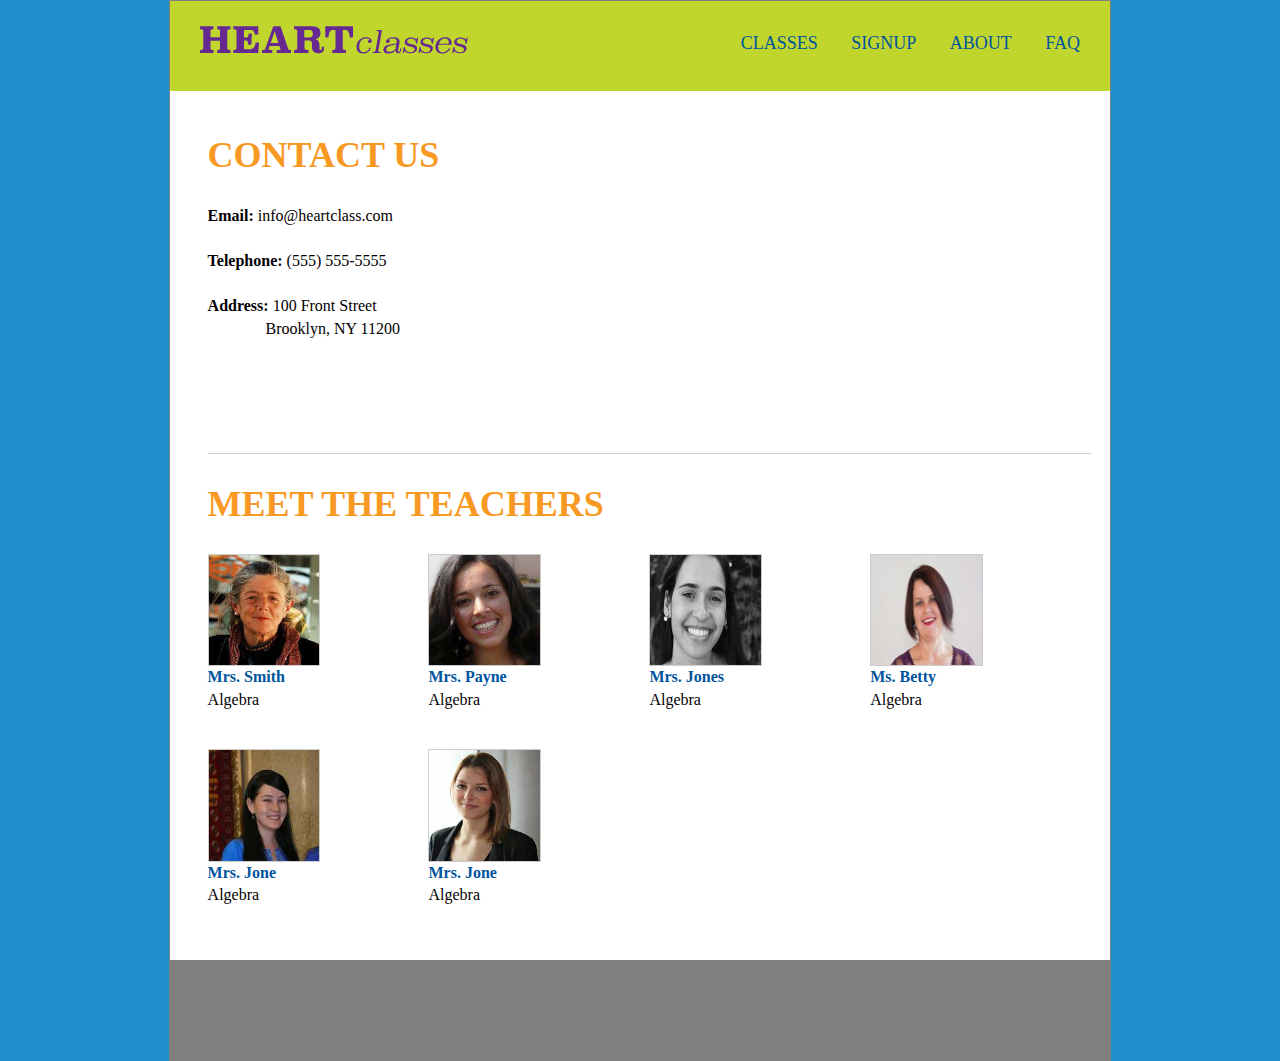
==== about/index.html @ 69784dd0 "Completed Project" ====
<!doctype html>
<html class="no-js" lang="">
<head>
    <meta charset="utf-8">
    <meta http-equiv="x-ua-compatible" content="ie=edge">
    <title></title>
    <meta name="description" content="">
    <meta name="viewport" content="width=device-width, initial-scale=1">

    <link rel="apple-touch-icon" href="apple-touch-icon.png">
    <!-- Place favicon.ico in the root directory -->

    <link rel="stylesheet" href="../css/normalize.css">
    <link rel="stylesheet" href="../css/main.css">
    <script src="js/vendor/modernizr-2.8.3.min.js"></script>

    <!-- Fonts -->
    <link href='http://fonts.googleapis.com/css?family=Source+Sans+Pro:400,700,400italic,700italic' rel='stylesheet' type='text/css'>

    
    <link rel="stylesheet" href="../css/font-awesome.min.css">
</head>
<body>
<!--[if lt IE 8]>
<p class="browserupgrade">You are using an <strong>outdated</strong> browser. Please <a href="http://browsehappy.com/">upgrade your browser</a> to improve your experience.</p>
<![endif]-->

<!-- Add your site or application content here -->

<header>
    <div class="logo">
        <a href="../index.html"><img src="../img/logo.png"></a>
    </div>

    <nav>
        <ul class="menu">
            <li><a href="../classes/index.html">Classes</a></li>
            <li><a href="../signup/index.html">Signup</a></li>
            <li><a href="../about/index.html">About</a></li>
            <li><a href="../about/faq.html">FAQ</a></li>
        </ul> 
        <div class="clear"></div>

    </nav>


</header>

<div class="main-content"> 

    <article class="about-page">

       <section class="contact-wrapper">
          <div class="address">
             <h1> Contact Us </h1>
             <p><strong>Email: &#32</strong>info@heartclass.com</p>
             <p><strong>Telephone: &#32</strong>(555) 555-5555 </p>
             <p><strong>Address: &#32</strong>100 Front Street <br>  <span style="padding-left:58px">Brooklyn, NY 11200</span></p>
         </div>
         <div class="map-container">
             <iframe src="https://www.google.com/maps/embed?pb=!1m18!1m12!1m3!1d3458.6012162763036!2d-83.62962624911995!3d29.904589232031636!2m3!1f0!2f0!3f0!3m2!1i1024!2i768!4f13.1!3m3!1m2!1s0x88ebfdd173f64403%3A0xa47c9805c80e605!2sYates+Creek+Crossing%2C+Perry%2C+FL+32348!5e0!3m2!1sen!2sus!4v1459884580312" width="600" height="450" frameborder="0" style="border:0" allowfullscreen></iframe> 
         </div> 
         <div class="clear"></div>
       </section>




     <section class="meet-the-team">
        <hr>
        <h1>Meet the Teachers</h1>
        <div class="bio">

            <a href="teachers/index.html"><div class="team-img"  id="team-img-teacher1"></div></a>
            <p class="team-name"><a href="../teachers/index.html">Mrs. Smith</a><br>
                Algebra</p>

                <p class="team-bio">Lorem ipsum dolor sit amet, consectetur adipisicing elit, sed do eiusmod tempor incididunt ut labore et dolore magna aliqua. Ut enim ad minim veniam,
                    quis ßnostrud exercitation ullamco laboris nisi ut aliquip ex ea commodo
                    consequat. Duis aute irure dolor in reprehenderit in voluptate velit esse
                    cillum dolore eu fugiat. 
                </p>
                <div class="clear"></div>
            </div>

            <div class="bio">

                <div class="team-img"  id="team-img-teacher2"></div>
                <p class="team-name"><a href="../teachers/index.html"><strong>Mrs. Payne</strong></a><br>
                    Algebra</p>

                    <p class="team-bio">Lorem ipsum dolor sit amet, consectetur adipisicing elit, sed do eiusmod tempor incididunt ut labore et dolore magna aliqua. Ut enim ad minim veniam,
                        quis ßnostrud exercitation ullamco laboris nisi ut aliquip ex ea commodo
                        consequat. Duis aute irure dolor in reprehenderit in voluptate velit esse
                        cillum dolore eu fugiat.
                    </p>
                    <div class="clear"></div>
                </div>

                <div class="bio">

                    <div class="team-img"  id="team-img-teacher3"></div>
                    <p class="team-name"><a href="../teachers/index.html"><strong>Mrs. Jones</strong></a><br>
                        Algebra</p>

                        <p class="team-bio">Lorem ipsum dolor sit amet, consectetur adipisicing elit, sed do eiusmod tempor incididunt ut labore et dolore magna aliqua. Ut enim ad minim veniam,
                            quis ßnostrud exercitation ullamco laboris nisi ut aliquip ex ea commodo
                            consequat. Duis aute irure dolor in reprehenderit in voluptate velit esse
                            cillum dolore eu fugiat.
                        </p>
                        <div class="clear"></div>
                    </div>

                    <div class="bio">

                        <div class="team-img"  id="team-img-teacher4"></div>
                        <p class="team-name"><a href="../teachers/index.html"><strong>Ms. Betty</strong></a><br>
                            Algebra</p>

                            <p class="team-bio">Lorem ipsum dolor sit amet, consectetur adipisicing elit, sed do eiusmod tempor incididunt ut labore et dolore magna aliqua. Ut enim ad minim veniam,
                                quis ßnostrud exercitation ullamco laboris nisi ut aliquip ex ea commodo
                                consequat. Duis aute irure dolor in reprehenderit in voluptate velit esse
                                cillum dolore eu fugiat. 
                            </p>
                            <div class="clear"></div>
                        </div>

                        <div class="bio">

                            <div class="team-img"  id="team-img-teacher5"></div>
                            <p class="team-name"><a href="../teachers/index.html"><strong>Mrs. Jone</strong></a><br>
                                Algebra</p>

                                <p class="team-bio">Lorem ipsum dolor sit amet, consectetur adipisicing elit, sed do eiusmod tempor incididunt ut labore et dolore magna aliqua. Ut enim ad minim veniam,
                                    quis ßnostrud exercitation ullamco laboris nisi ut aliquip ex ea commodo
                                    consequat. Duis aute irure dolor in reprehenderit in voluptate velit esse
                                    cillum dolore eu fugiat. 
                                </p>
                                <div class="clear"></div>
                            </div>

                            <div class="bio">

                                <div class="team-img"  id="team-img-teacher6"></div>
                                <p class="team-name"><a href="../teachers/index.html"><strong>Mrs. Jone</strong></a><br>
                                    Algebra</p>

                                    <p class="team-bio">Lorem ipsum dolor sit amet, consectetur adipisicing elit, sed do eiusmod tempor incididunt ut labore et dolore magna aliqua. Ut enim ad minim veniam,
                                        quis ßnostrud exercitation ullamco laboris nisi ut aliquip ex ea commodo
                                        consequat. Duis aute irure dolor in reprehenderit in voluptate velit esse
                                        cillum dolore eu fugiat. 
                                    </p>
                                    <div class="clear"></div>
                                </div>
                                <div class="clear"></div>
                            </section>
                        </article>
                    </div>



                    <footer>
                       <figure class="footer-img">


                       </figure>
                   </footer>







                   <script src="https://code.jquery.com/jquery-1.12.0.min.js"></script>
                   <script>window.jQuery || document.write('<script src="js/vendor/jquery-1.12.0.min.js"><\/script>')</script>
                   <script src="js/plugins.js"></script>
                   <script src="js/main.js"></script>

                   <!-- Google Analytics: change UA-XXXXX-X to be your site's ID. -->
                   <script>
                    (function(b,o,i,l,e,r){b.GoogleAnalyticsObject=l;b[l]||(b[l]=
                        function(){(b[l].q=b[l].q||[]).push(arguments)});b[l].l=+new Date;
                    e=o.createElement(i);r=o.getElementsByTagName(i)[0];
                    e.src='https://www.google-analytics.com/analytics.js';
                    r.parentNode.insertBefore(e,r)}(window,document,'script','ga'));
                    ga('create','UA-XXXXX-X','auto');ga('send','pageview');
                </script>
            </body>
            </html>
---- css/main.css ----
/*! HTML5 Boilerplate v5.3.0 | MIT License | https://html5boilerplate.com/ */

/*
 * What follows is the result of much research on cross-browser styling.
 * Credit left inline and big thanks to Nicolas Gallagher, Jonathan Neal,
 * Kroc Camen, and the H5BP dev community and team.
 */

/* ==========================================================================
   Base styles: opinionated defaults
   ========================================================================== */

html {
    color: #222;
    font-size: 1em;
    line-height: 1.4;
}

/*
 * Remove text-shadow in selection highlight:
 * https://twitter.com/miketaylr/status/12228805301
 *
 * These selection rule sets have to be separate.
 * Customize the background color to match your design.
 */

::-moz-selection {
    background: #b3d4fc;
    text-shadow: none;
}

::selection {
    background: #b3d4fc;
    text-shadow: none;
}

/*
 * A better looking default horizontal rule
 */

hr {
    display: block;
    height: 1px;
    border: 0;
    border-top: 1px solid #ccc;
    margin: 1em 0;
    padding: 0;
}

/*
 * Remove the gap between audio, canvas, iframes,
 * images, videos and the bottom of their containers:
 * https://github.com/h5bp/html5-boilerplate/issues/440
 */

audio,
canvas,
iframe,
img,
svg,
video {
    vertical-align: middle;
}

/*
 * Remove default fieldset styles.
 */

fieldset {
    border: 0;
    margin: 0;
    padding: 0;
}

/*
 * Allow only vertical resizing of textareas.
 */

textarea {
    resize: vertical;
}

/* ==========================================================================
   Browser Upgrade Prompt
   ========================================================================== */

.browserupgrade {
    margin: 0.2em 0;
    background: #ccc;
    color: #000;
    padding: 0.2em 0;
}

/* ==========================================================================
   Author's custom styles
   ========================================================================== */



html {
    background-color:#1d8dcd;
}

body {
    max-width:940px;
    margin:0 auto;
    border:1px solid grey;
    background-color:white;
    font-size:16px;
    font-family: 'Playfair Display', serif;
}


h1 {
    font-size: 1.5em;
    color: #f89924;
    text-transform:uppercase;
  
    }


h2 {
    font-size: 1.25rem;
    color: #9972a4;


}

h3 {
    font-size 1rem;
    color:#00549e;
}

h4 {
    font-size 1rem;
    color:#c0d62d;
}

p {
    font-size:0.875rem;
    color:#050002;
    font-family:"Cardo",serif;
    font-weight: normal;
    margin: 0 0 23px 0;
}

ul {
   font-size:0.875rem;
    color:#050002;
    font-family:"Cardo",serif;
    font-weight: normal;
    margin: 0 0 23px 0; 
}

hr {
    color:purple;

}

a {
    text-decoration:none;
}


.main-content {
    width:94%;
    padding:0 6% 0 4%;
   

}

.img {
    width:100%;
    height:auto;
}

.btn {
    background-color:#c0d62d;
    color:#00549e;
    font-size:1.125rem;
    font-weight:bold;
    text-transform:uppercase;
    text-align: center;
    box-shadow:2px 2px 0px #DADADA;
    border:1px soild #DADADA;
    height:50px;
    width:100%;
    border-radius:15px;
 

}



.btn:hover{
    background-color:#ff00ff;
}

.clear {
    clear:both;
}

/* =========== HEADER =========================================================== */
header {

    
    background-color:#c0d62d;
    padding-top:15px;

    
}

.logo {
    width:90%;
    margin:0 auto;
    padding-bottom:10px;

}
nav {
    width:100%;
    background-color:#dddddd;
    background-color:white;
}

nav ul {
    margin-top:10px;
}

.menu {
    list-style: none;
}

.menu li {
    list-style-type:none;
    display:block; 
    margin-right:30px;
    padding:10px 0 10px 0;
    font-size:1.125rem;
    font-family: 'Playfair Display', serif;
    text-transform:uppercase;
    list-style-type:none;
    text-align:center;
    border-bottom:1px solid #dddddd;
}


.menu li a {
    color:#00549e;
}

.menu li a:hover {
    color:#ff00ff;
}


/* =========== HERO AREA =========================================================== */

.hero-area {
    width:100%;
}

.hero-area img {
    width:100%;
    margin-bottom:10px;
    border: 1px solid grey;
}

.hero-area p {
    text-align:justify;
    padding:0 10px;
}
.class-cta,
.teacher-cta{
    text-align:center;
     margin:10px 0;




}

.class-cta .btn,
.teacher-cta .btn {
    width:100%; 

}


/* =========== HOME PAGE =========================================================== */


article.home-page {
    width:96%;
    padding:0 2%;
}



/* =========== Announcements =========================================================== */
.announcements {
    
}

.announcements h1 {
      text-transform:uppercase;
}

.announcements h2:hover {
    color:#ff00ff;
   
}
.announce-wrapper {
    width:100%;
}



.announce-pic {
   width:33%;
   float:left;
   margin:0 auto;
}

.announce-pic img {
    width:100%;
    border:1px solid grey;
}

.announce-title {
    width:62%;
    float:left;
    padding-left:10px;
}

.announce-text {
    display:none;
}

.announcement-page .announce-pic {
    width:100%;
    float:clear;
}


.announcement-page .announce-title {
    width:100%;
    float:clear;
}

.announcement-page .announce-text{
   display:block;
}



 /* =========== Class List =========================================================== */
}
.class-list-page {
    width:100%;
}

.date-time h2 {
    color:#ff00ff;
}

.material-wrapper h3,
.detail-wrapper h3{
    color:  #f89924;
    text-decoration:underline;
}

.detail-wrapper p {
    text-align:justify;
}


/* =========== Class Details =========================================================== */

.class-detail-page h1 {
    text-transform:uppercase;  
}

.class-detail-page h2 {
    text-decoration:underline;
    color:#ff00ff;
    margin: 0px;


}

.day-wrapper {
    width:100%;
    padding:10px;
   
}
.individual-class {
   
  
}
.class-name {
    width:40%;
    float:left;
}

.class-name p {
     font-size:1.125rem; 
     text-align:left;
  
}

.move-over {
    padding-left:10px;
}

.see-input {

    float:left;
    padding-left: 4%;
}

.see-input .btn {
    text-transform:none;
    font-size:1rem;
    height:75%;
    margin-top:10px;
}

/* =========== About Page =========================================================== */

.about-page {
    width:100%;
}

.map-container {
    position: relative;
    padding-bottom: 75%;
    height: 0;
    overflow: hidden;
}
 
.map-container iframe {
    position: absolute;
    top:0;
    left: 0;
    width: 100%;
    height: 100%;
}

.team-bio {
    display:none;
}

.bio {
    margin-bottom:15px;
}

.bio a {
    color:#00549e;
    font-weight:700;

}

.bio a:hover {
    color:#ff00ff;
}



#team-img-teacher1 {
    background-image:url('../img/teacher1.jpg');
}

#team-img-teacher2 {
    background-image:url('../img/teacher2.jpg');
}

#team-img-teacher3 {
    background-image:url('../img/teacher3.jpg');
}

#team-img-teacher4 {
    background-image:url('../img/teacher4.jpg');
}

#team-img-teacher5 {
    background-image:url('../img/teacher5.jpg');
}

#team-img-teacher6 {
    background-image:url('../img/teacher6.jpg');
}

.team-img{
    background-position:center;
    background-size:cover;
    background-repeat:no-repeat;
    width:30%;
    padding-bottom:30%;
    float:left;
    margin-right:20px;
    border:1px solid #ccc;
}

 /* =========== Teachers  =========================================================== */

.teachers-page {
    width:100%;
}

.teachers-page .team-img{
    background-position:center;
    background-size:cover;
    background-repeat:no-repeat;
    width:50%;
    padding-bottom:50%;
    float:left;
    margin-right:20px;
    border:1px solid #ccc;
}

.teacher-text p{
    text-align:justify;
}


/* =========== NewsLetter =========================================================== */
aside {
    width:90%;
    margin: 0 auto;
    text-align:center;
    margin-bottom:10px;
}

.email-input{
  width:90%;
   margin-bottom:10px;
   height:40px;
   color:light-grey;
}

.newsletter-wrapper .btn {
    margin-bottom:10px;
}

/* =========== Signup =========================================================== */

.signup-page {
    width:100%;
    margin-bottom:10px;
}

.signup-page .btn {
    width:90%;
    margin-top:10px;
}


/* =========== NewsLetter =========================================================== */
footer {
    height:100px;
    background-color:grey;
    width:100%;
   
   
}

footer p{
    margin:20px 10px 0 0px;
    color:white;
    float:right;
}

/* ==========================================================================
   Helper classes
   ========================================================================== */

/*
 * Hide visually and from screen readers
 */

.hidden {
    display: none !important;
}

/*
 * Hide only visually, but have it available for screen readers:
 * http://snook.ca/archives/html_and_css/hiding-content-for-accessibility
 */

.visuallyhidden {
    border: 0;
    clip: rect(0 0 0 0);
    height: 1px;
    margin: -1px;
    overflow: hidden;
    padding: 0;
    position: absolute;
    width: 1px;
}

/*
 * Extends the .visuallyhidden class to allow the element
 * to be focusable when navigated to via the keyboard:
 * https://www.drupal.org/node/897638
 */

.visuallyhidden.focusable:active,
.visuallyhidden.focusable:focus {
    clip: auto;
    height: auto;
    margin: 0;
    overflow: visible;
    position: static;
    width: auto;
}

/*
 * Hide visually and from screen readers, but maintain layout
 */

.invisible {
    visibility: hidden;
}

/*
 * Clearfix: contain floats
 *
 * For modern browsers
 * 1. The space content is one way to avoid an Opera bug when the
 *    `contenteditable` attribute is included anywhere else in the document.
 *    Otherwise it causes space to appear at the top and bottom of elements
 *    that receive the `clearfix` class.
 * 2. The use of `table` rather than `block` is only necessary if using
 *    `:before` to contain the top-margins of child elements.
 */

.clearfix:before,
.clearfix:after {
    content: " "; /* 1 */
    display: table; /* 2 */
}

.clearfix:after {
    clear: both;
}

/* ==========================================================================
   EXAMPLE Media Queries for Responsive Design.
   These examples override the primary ('mobile first') styles.
   Modify as content requires.
   ========================================================================== */
/* =============================== */
/* =========== TABLET ============ */
/* =============================== */
@media (min-width:768px) {

    h2 {
        font-size: 1.3125 rem;
    }

    h3 {
        font-size 1.125rem;
        
    }

    h4 {
        font-size 1rem;
    }

    p {
        font-size:1rem;

    }

  header {

    height:50px;
    padding: 20px 0;
    background-color:#c0d62d;
    margin-bottom:15px;
}

    .logo {
        width:35%;
        float:left;
        margin-top:5px;
        margin-left:30px;
    }
    nav {
        width:60%;
        float:right;
        background-color:#c0d62d;
    }

    nav ul {
       margin-top:10px;
    }

    .menu {
        list-style: none;
        float:right;
      
        
       
    }
    .menu li {
        list-style-type:none;
        display:inline; 
        margin-right:30px;
        border:none;
        font-size:1.125rem;
        font-family: 'Playfair Display', serif;
    }


    .menu li a {
        color:#00549e;

    }

    .menu li a:hover {
        color:#ff00ff;
    }





    /* =========== HEADER =========================================================== */

    .class-cta {
        width:49%;
        float:left;
        margin-top:0px
    }

    .teacher-cta{
        width:49%;
        float:right;
        margin-top:0px;
    }


    .announce-pic {
        width:36%;
        float:left;
        margin:0 auto;
        padding:20px;
    }
 /* =========== HEADER =========================================================== */
    .announce-title {
        width:55%;
        float:left;
        text-align:center;
    }

    .announce-text {
        display:block;
    }


    .read-more {
        float:right;
    }

    .read-more p {
        color:#00549e;
    }

    .announcement-page .announce-pic {
        float:left;
        width:50%;
    }

    .announce-text-wrapper {

        background-color:yellow;
    }


    .announce-text-wrapper .announce-text {
        width:100%;
        clear:both;
    }

    /* =========== About =========================================================== */


    .map-container {
        position: relative;
        padding-bottom: 37.5%;
        height: 0;
        overflow: hidden;
        float:right;
        width:50%;
    }

    .map-container iframe {
        position: absolute;
        top:0;
        left: 0;
        width: 100%;
        height: 100%;
    }


    .address {
        width:50%;
        float:left;
    }

    .bio {
        width:33.3%;
        float:left;
    }

    .team-name {
        clear:both;
    }

    .team-img{

        width:50%;
        padding-bottom:50%;

    }


    /* =========== Teachers  =========================================================== */



    .teachers-page .team-img{

        width:30%;
        padding-bottom:30%;

    }


    /* =========== NewsLetter =========================================================== */

    .email-input{
        width:49%;
        float:left;
    }

    .newsletter-wrapper .btn {

        width:49%;
        float:right;
    }

 /* =========== Classes =========================================================== */
 .day-wrapper {
 width:47%;
float:left;

}
/* =========== Signup =========================================================== */

.signup-page {
    width:100%;
    margin-bottom:30px;
}

.signup-page .btn {
   
}

.signup-page input {
    width:90%;
}

.submit-wrapper {
    width:50%;
    margin: 0 auto;
}

.input-wrapper {
    width:50%;
    float:left;
}


}
/* =========== DESKTOP ============ */

@media (min-width:940px) {
    html {
        background-color:#1d8dcd;
    }

    body {
        max-width:940px;
        margin:0 auto;
        border:1px solid grey;
        background-color:white;

    }

    h1 {
        font-size:2.25rem;
    }

    h2 {
        font-size: 1.875rem;

    }

    h3 {
        font-size :1.3125rem;
    }

    h4 {
        font-size 1rem;
        color:#c0d62d;
    }


    /* =========== About =========================================================== */


    .bio {
        width:25%;
        float:left;
    }


    .team-img{

        width:50%;
        padding-bottom:50%;

    }

}



/* ==========================================================================
   Print styles.
   Inlined to avoid the additional HTTP request:
   http://www.phpied.com/delay-loading-your-print-css/
   ========================================================================== */

@media print {
    *,
    *:before,
    *:after,
    *:first-letter,
    *:first-line {
        background: transparent !important;
        color: #000 !important; /* Black prints faster:
                                   http://www.sanbeiji.com/archives/953 */
        box-shadow: none !important;
        text-shadow: none !important;
    }

    a,
    a:visited {
        text-decoration: underline;
    }

    a[href]:after {
        content: " (" attr(href) ")";
    }

    abbr[title]:after {
        content: " (" attr(title) ")";
    }

    /*
     * Don't show links that are fragment identifiers,
     * or use the `javascript:` pseudo protocol
     */

    a[href^="#"]:after,
    a[href^="javascript:"]:after {
        content: "";
    }

    pre,
    blockquote {
        border: 1px solid #999;
        page-break-inside: avoid;
    }

    /*
     * Printing Tables:
     * http://css-discuss.incutio.com/wiki/Printing_Tables
     */

    thead {
        display: table-header-group;
    }

    tr,
    img {
        page-break-inside: avoid;
    }

    img {
        max-width: 100% !important;
    }

    p,
    h2,
    h3 {
        orphans: 3;
        widows: 3;
    }

    h2,
    h3 {
        page-break-after: avoid;
    }
}
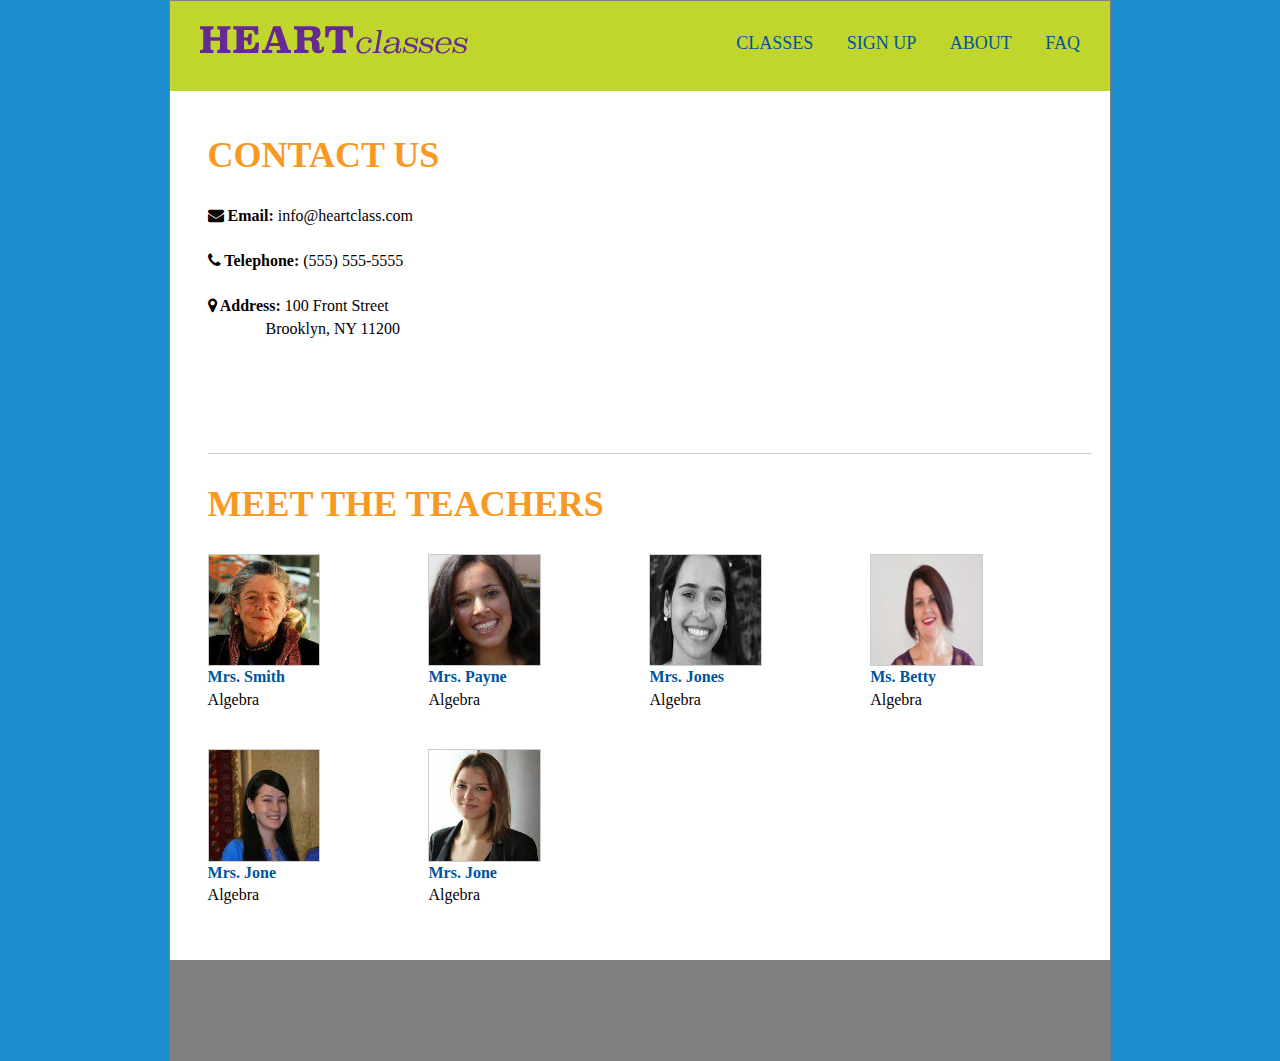
==== commit 0164a36c: "Added font awesome icons, spell checked" ====
--- a/about/index.html
+++ b/about/index.html
@@ -16,9 +16,9 @@
 
     <!-- Fonts -->
     <link href='http://fonts.googleapis.com/css?family=Source+Sans+Pro:400,700,400italic,700italic' rel='stylesheet' type='text/css'>
+    <link rel="stylesheet" href="../css/font-awesome.min.css">
 
-    
-    <link rel="stylesheet" href="../css/font-awesome.min.css">
+
 </head>
 <body>
 <!--[if lt IE 8]>
@@ -35,7 +35,7 @@
     <nav>
         <ul class="menu">
             <li><a href="../classes/index.html">Classes</a></li>
-            <li><a href="../signup/index.html">Signup</a></li>
+            <li><a href="../signup/index.html">Sign Up</a></li>
             <li><a href="../about/index.html">About</a></li>
             <li><a href="../about/faq.html">FAQ</a></li>
         </ul> 
@@ -53,9 +53,9 @@
        <section class="contact-wrapper">
           <div class="address">
              <h1> Contact Us </h1>
-             <p><strong>Email: &#32</strong>info@heartclass.com</p>
-             <p><strong>Telephone: &#32</strong>(555) 555-5555 </p>
-             <p><strong>Address: &#32</strong>100 Front Street <br>  <span style="padding-left:58px">Brooklyn, NY 11200</span></p>
+             <p><strong><i class="fa fa-envelope"></i> Email: &#32</strong>info@heartclass.com</p>
+             <p><strong><i class="fa fa-phone"></i> Telephone: &#32</strong>(555) 555-5555 </p>
+             <p><strong><i class="fa fa-map-marker"></i> Address: &#32</strong>100 Front Street <br>  <span style="padding-left:58px">Brooklyn, NY 11200</span></p>
          </div>
          <div class="map-container">
              <iframe src="https://www.google.com/maps/embed?pb=!1m18!1m12!1m3!1d3458.6012162763036!2d-83.62962624911995!3d29.904589232031636!2m3!1f0!2f0!3f0!3m2!1i1024!2i768!4f13.1!3m3!1m2!1s0x88ebfdd173f64403%3A0xa47c9805c80e605!2sYates+Creek+Crossing%2C+Perry%2C+FL+32348!5e0!3m2!1sen!2sus!4v1459884580312" width="600" height="450" frameborder="0" style="border:0" allowfullscreen></iframe> 
--- a/css/main.css
+++ b/css/main.css
@@ -774,7 +774,7 @@
 
     .announce-text-wrapper {
 
-        background-color:yellow;
+       
     }
 
 
@@ -841,13 +841,13 @@
     /* =========== NewsLetter =========================================================== */
 
     .email-input{
-        width:49%;
+        width:47%;
         float:left;
-    }
+       }
 
     .newsletter-wrapper .btn {
 
-        width:49%;
+        width:47%;
         float:right;
     }
 
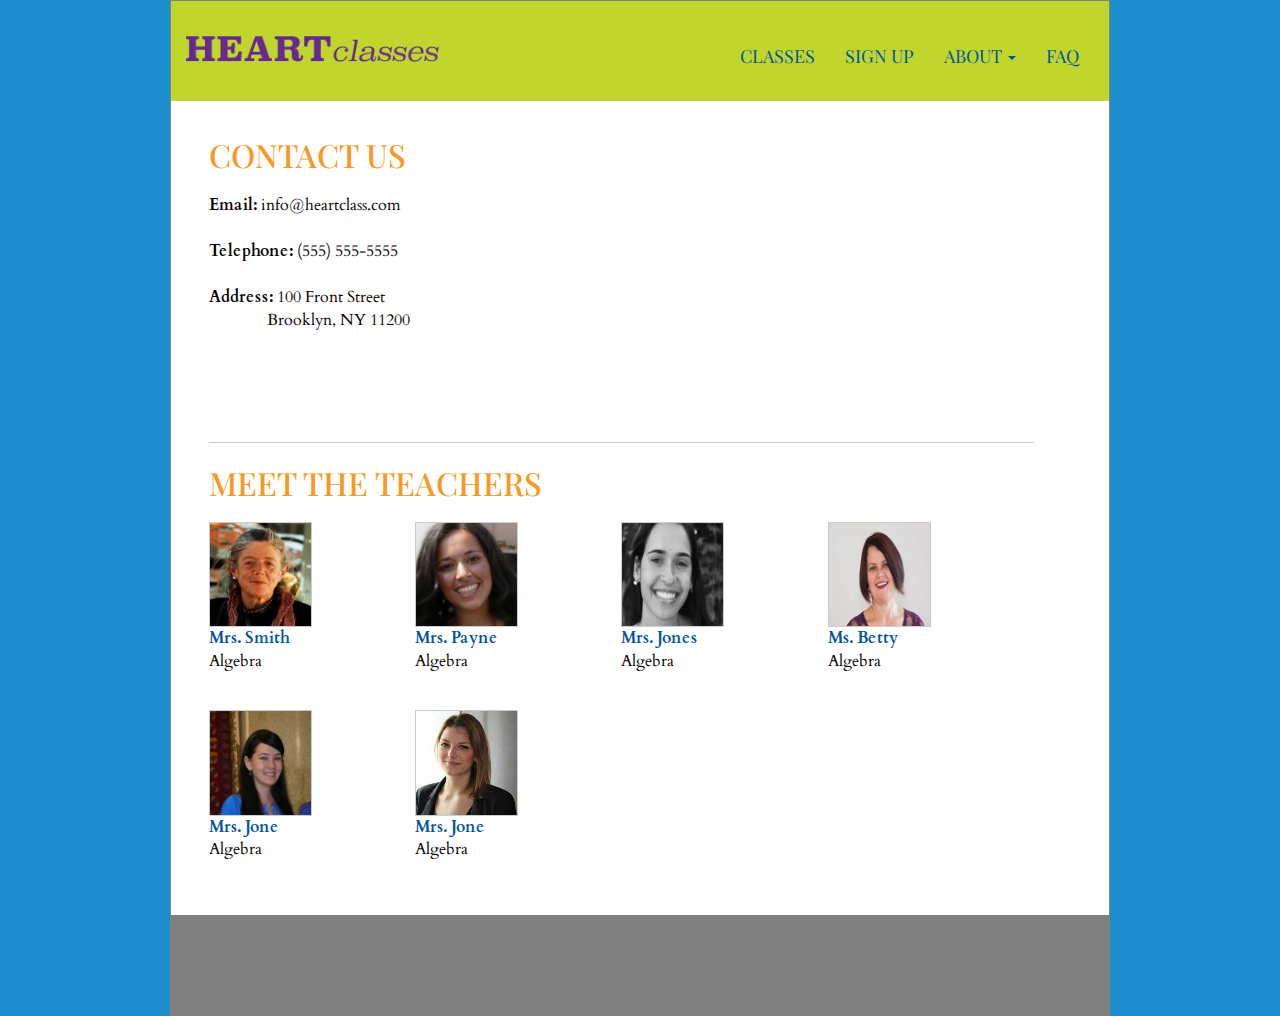
==== commit e7463631: "Added links to nav bar" ====
--- a/about/index.html
+++ b/about/index.html
@@ -10,47 +10,59 @@
     <link rel="apple-touch-icon" href="apple-touch-icon.png">
     <!-- Place favicon.ico in the root directory -->
 
+    <!-- Bootstrap -->
+    <link href="../css/bootstrap.min.css" rel="stylesheet">
+
+    <!--- Fonts --------------------------------- -->
+    <link href='https://fonts.googleapis.com/css?family=Cardo:400,400italic,700' rel='stylesheet' type='text/css'>
+    <link href="http://fonts.googleapis.com/css?family=Alice|Playfair+Display:900" rel="stylesheet" type="text/css" />
+
     <link rel="stylesheet" href="../css/normalize.css">
     <link rel="stylesheet" href="../css/main.css">
     <script src="js/vendor/modernizr-2.8.3.min.js"></script>
-
-    <!-- Fonts -->
-    <link href='http://fonts.googleapis.com/css?family=Source+Sans+Pro:400,700,400italic,700italic' rel='stylesheet' type='text/css'>
-    <link rel="stylesheet" href="../css/font-awesome.min.css">
-
-
 </head>
+
 <body>
-<!--[if lt IE 8]>
-<p class="browserupgrade">You are using an <strong>outdated</strong> browser. Please <a href="http://browsehappy.com/">upgrade your browser</a> to improve your experience.</p>
-<![endif]-->
-
-<!-- Add your site or application content here -->
-
-<header>
-    <div class="logo">
-        <a href="../index.html"><img src="../img/logo.png"></a>
-    </div>
-
-    <nav>
-        <ul class="menu">
-            <li><a href="../classes/index.html">Classes</a></li>
-            <li><a href="../signup/index.html">Sign Up</a></li>
-            <li><a href="../about/index.html">About</a></li>
-            <li><a href="../about/faq.html">FAQ</a></li>
-        </ul> 
-        <div class="clear"></div>
-
+
+
+ <header>
+   <nav class="navbar navbar-default">
+        <div class="container-fluid">
+            <!-- Brand and toggle get grouped for better mobile display -->
+            <div class="navbar-header">
+                <button type="button" class="navbar-toggle collapsed" data-toggle="collapse" data-target="#bs-example-navbar-collapse-1" aria-expanded="false">
+                    <span class="sr-only">Toggle navigation</span>
+                    <span class="icon-bar"></span>
+                    <span class="icon-bar"></span>
+                    <span class="icon-bar"></span>
+                </button>
+                <a class="navbar-brand" href="#"> <img src="../img/logo.png"></a>
+            </div>
+            <!-- Collect the nav links, forms, and other content for toggling -->
+            <div class="collapse navbar-collapse" id="bs-example-navbar-collapse-1">
+                <ul class="nav navbar-nav navbar-right">
+                    <!-- <li class="active"><a href="#">HOME <span class="sr-only">(current)</span></a></li> -->
+                    <li ><a href="../classes/index.html">CLASSES</a></li>
+                    <li ><a href="../signup/index.html">SIGN UP</a></li>
+                    <li class="dropdown">
+                        <a href="../about/index.html" class="dropdown-toggle" data-toggle="dropdown" role="button" aria-haspopup="true" aria-expanded="false">ABOUT <span class="caret"></span></a>
+                        <ul class="dropdown-menu">
+                            <li><a href="../about/index.html">Contact</a></li>
+                            <li><a href="#teachers">Teacher Bios</a></li>
+                        </ul>
+                    </li>
+                    <li><a href="#">FAQ</a></li>
+                </ul>
+            </div><!-- /.navbar-collapse -->
+        </div><!-- /.container-fluid -->
     </nav>
-
-
 </header>
 
 <div class="main-content"> 
 
     <article class="about-page">
 
-       <section class="contact-wrapper">
+       <section id="contact" class="contact-wrapper">
           <div class="address">
              <h1> Contact Us </h1>
              <p><strong><i class="fa fa-envelope"></i> Email: &#32</strong>info@heartclass.com</p>
@@ -66,7 +78,7 @@
 
 
 
-     <section class="meet-the-team">
+     <section id="teachers" class="meet-the-team">
         <hr>
         <h1>Meet the Teachers</h1>
         <div class="bio">
--- a/css/main.css
+++ b/css/main.css
@@ -163,8 +163,8 @@
 
 
 .main-content {
-    width:94%;
-    padding:0 6% 0 4%;
+    width:96%;
+    padding:0 4%;
    
 
 }
@@ -173,6 +173,8 @@
     width:100%;
     height:auto;
 }
+
+
 
 .btn {
     background-color:#c0d62d;
@@ -205,18 +207,17 @@
 
     
     background-color:#c0d62d;
-    padding-top:15px;
-
+  
     
 }
 
-.logo {
+/*.logo {
     width:90%;
     margin:0 auto;
     padding-bottom:10px;
 
-}
-nav {
+}*/
+/*.navbar-custom {
     width:100%;
     background-color:#dddddd;
     background-color:white;
@@ -224,6 +225,56 @@
 
 nav ul {
     margin-top:10px;
+}*/
+
+.navbar  {
+   background-color:#c0d62d;
+   border:none;
+   margin-bottom:0;
+}
+
+
+.navbar-nav {
+    margin-top:10px;
+}
+
+.navbar-default .navbar-nav .open .dropdown-menu>li>a,
+.dropdown-menu>li>a ,
+.navbar-default .navbar-nav>li>a {
+    color:#00549e;
+    font-size:1.125rem;
+    font-family: 'Playfair Display', serif;
+    text-align:center;  /* remove */
+}
+
+.navbar-default .navbar-nav>li>a:hover {
+   color:#ff00ff;
+}
+
+.navbar-brand {
+    width:80%;
+}
+
+.navbar-brand img {
+    width:100%;
+}
+
+.navbar-default .navbar-nav>.active>a, 
+.navbar-default .navbar-nav>.active>a:focus, 
+.navbar-default .navbar-nav>.active>a:hover {
+   border-bottom:4px solid orange; /* remove bottom */
+  /* background-color: #c0d62d; *//* add to bottom */
+   color:#00549e;
+}
+
+.navbar-default .navbar-toggle {
+    background-color:white;
+    border-color: grey;
+}
+
+#bs-example-navbar-collapse-1 {
+background-color:#e1e1e1;
+
 }
 
 .menu {
@@ -274,9 +325,6 @@
     text-align:center;
      margin:10px 0;
 
-
-
-
 }
 
 .class-cta .btn,
@@ -290,35 +338,89 @@
 
 
 article.home-page {
-    width:96%;
-    padding:0 2%;
-}
-
-
-
-/* =========== Announcements =========================================================== */
-.announcements {
-    
-}
-
-.announcements h1 {
-      text-transform:uppercase;
-}
+   width:100%;
+}
+
+
+
+/* =========== ANNOUNCEMENTS =========================================================== */
+
 
 .announcements h2:hover {
     color:#ff00ff;
-   
-}
-.announce-wrapper {
-    width:100%;
-}
-
-
+    
+}
+
+
+.announcements {
+    width:100%;
+}
+
+.announce-wrapper { 
+    width:100%;
+    display:flex;
+    justify-content:space-between;
+    align-items:stretch;
+
+}
 
 .announce-pic {
+    flex:1;
+
+    
+}
+
+.announce-pic> figure {
+   margin:1em 0;
+   width:100%;
+}
+
+.announce-article {
+ flex:2;
+ padding:0 20px;
+}
+
+
+
+
+}
+
+.announce-figure {
+    width:100%;
+}
+
+.announce-pic figure img {
+    width:100%;
+}
+
+.announcements h1 {
+  text-transform:uppercase;
+  text-align:center;
+}
+
+
+.announce-text {
+    display:none;
+}
+
+.read-more {
+    float:right;
+}
+
+
+.read-more a{
+    color:#1d8dcd;
+    text-decoration:none;
+    font-size:.75em;
+}
+
+
+
+/*.announce-pic {
    width:33%;
    float:left;
    margin:0 auto;
+   padding:5px 0;
 }
 
 .announce-pic img {
@@ -350,13 +452,14 @@
 .announcement-page .announce-text{
    display:block;
 }
-
+*/
 
 
  /* =========== Class List =========================================================== */
 }
 .class-list-page {
     width:100%;
+ 
 }
 
 .date-time h2 {
@@ -568,6 +671,10 @@
     margin:20px 10px 0 0px;
     color:white;
     float:right;
+}
+
+footer a {
+    color:#EEEEEE;
 }
 
 /* ==========================================================================
@@ -671,62 +778,41 @@
         font-size:1rem;
 
     }
-
-  header {
-
-    height:50px;
+ /* =========== HEADER =========================================================== */
+
+header {
     padding: 20px 0;
     background-color:#c0d62d;
     margin-bottom:15px;
 }
 
-    .logo {
-        width:35%;
-        float:left;
-        margin-top:5px;
-        margin-left:30px;
-    }
-    nav {
-        width:60%;
-        float:right;
-        background-color:#c0d62d;
-    }
-
-    nav ul {
-       margin-top:10px;
-    }
-
-    .menu {
-        list-style: none;
-        float:right;
-      
-        
-       
-    }
-    .menu li {
-        list-style-type:none;
-        display:inline; 
-        margin-right:30px;
-        border:none;
-        font-size:1.125rem;
-        font-family: 'Playfair Display', serif;
-    }
-
-
-    .menu li a {
-        color:#00549e;
-
-    }
-
-    .menu li a:hover {
-        color:#ff00ff;
-    }
-
-
-
-
-
-    /* =========== HEADER =========================================================== */
+.navbar-default .navbar-nav .open .dropdown-menu>li>a,
+.dropdown-menu>li>a ,
+.navbar-default .navbar-nav>li>a {
+    text-align:left;  
+}
+
+.navbar-default .navbar-nav>li>a:hover {
+ color:#ff00ff;
+}
+
+.navbar-brand {
+    width:100%;
+}
+
+.navbar-default .navbar-nav>.active>a, 
+.navbar-default .navbar-nav>.active>a:focus, 
+.navbar-default .navbar-nav>.active>a:hover {
+   background-color: #c0d62d; 
+   color:#00549e;
+}
+
+#bs-example-navbar-collapse-1 {
+    background-color:#c0d62d;
+
+}
+
+    /* =========== CALL TO ACTION =========================================================== */
 
     .class-cta {
         width:49%;
@@ -740,48 +826,14 @@
         margin-top:0px;
     }
 
-
-    .announce-pic {
-        width:36%;
-        float:left;
-        margin:0 auto;
-        padding:20px;
-    }
- /* =========== HEADER =========================================================== */
-    .announce-title {
-        width:55%;
-        float:left;
-        text-align:center;
-    }
-
-    .announce-text {
-        display:block;
-    }
-
-
-    .read-more {
-        float:right;
-    }
-
-    .read-more p {
-        color:#00549e;
-    }
-
-    .announcement-page .announce-pic {
-        float:left;
-        width:50%;
-    }
-
-    .announce-text-wrapper {
-
-       
-    }
-
-
-    .announce-text-wrapper .announce-text {
-        width:100%;
-        clear:both;
-    }
+   /* =========== ANNOUNCMENT =========================================================== */
+
+.announcements h1 {
+   text-align:left;
+}
+.announce-text {
+    display:block;
+}
 
     /* =========== About =========================================================== */
 
@@ -900,11 +952,11 @@
     }
 
     h1 {
-        font-size:2.25rem;
+        font-size:2rem;
     }
 
     h2 {
-        font-size: 1.875rem;
+        font-size: 1.5rem;
 
     }
 
@@ -916,6 +968,8 @@
         font-size 1rem;
         color:#c0d62d;
     }
+
+ 
 
 
     /* =========== About =========================================================== */
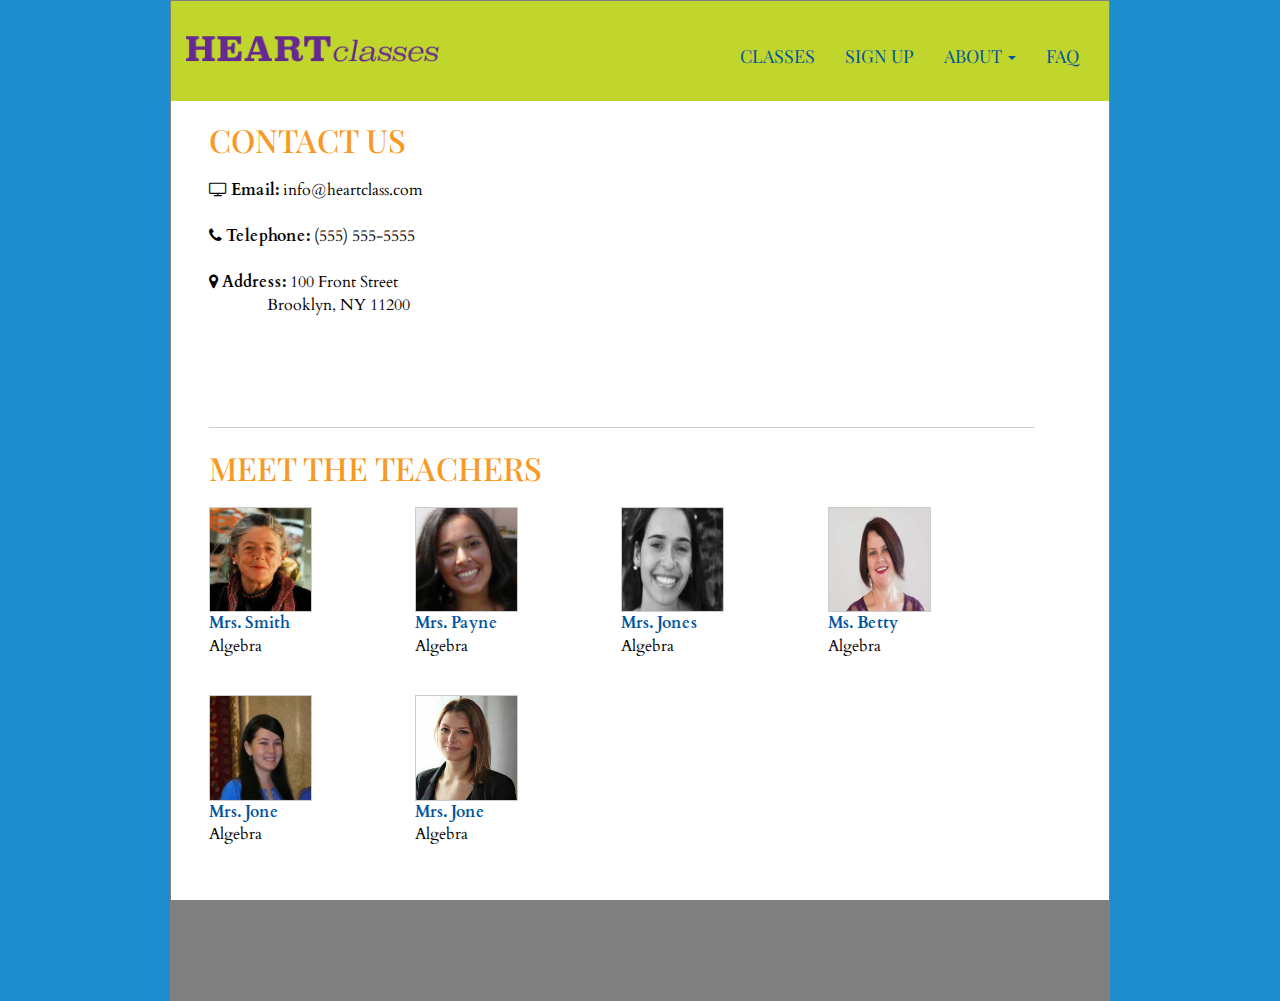
==== commit 39190977: "Fixed single announcment page css" ====
--- a/about/index.html
+++ b/about/index.html
@@ -16,6 +16,8 @@
     <!--- Fonts --------------------------------- -->
     <link href='https://fonts.googleapis.com/css?family=Cardo:400,400italic,700' rel='stylesheet' type='text/css'>
     <link href="http://fonts.googleapis.com/css?family=Alice|Playfair+Display:900" rel="stylesheet" type="text/css" />
+    <link rel="stylesheet" href="https://maxcdn.bootstrapcdn.com/font-awesome/4.6.1/css/font-awesome.min.css">
+
 
     <link rel="stylesheet" href="../css/normalize.css">
     <link rel="stylesheet" href="../css/main.css">
@@ -65,7 +67,7 @@
        <section id="contact" class="contact-wrapper">
           <div class="address">
              <h1> Contact Us </h1>
-             <p><strong><i class="fa fa-envelope"></i> Email: &#32</strong>info@heartclass.com</p>
+             <p><strong><i class="fa fa-television"></i> Email: &#32</strong>info@heartclass.com</p>
              <p><strong><i class="fa fa-phone"></i> Telephone: &#32</strong>(555) 555-5555 </p>
              <p><strong><i class="fa fa-map-marker"></i> Address: &#32</strong>100 Front Street <br>  <span style="padding-left:58px">Brooklyn, NY 11200</span></p>
          </div>
@@ -182,21 +184,24 @@
 
 
 
-
-
-                   <script src="https://code.jquery.com/jquery-1.12.0.min.js"></script>
-                   <script>window.jQuery || document.write('<script src="js/vendor/jquery-1.12.0.min.js"><\/script>')</script>
-                   <script src="js/plugins.js"></script>
-                   <script src="js/main.js"></script>
-
-                   <!-- Google Analytics: change UA-XXXXX-X to be your site's ID. -->
-                   <script>
-                    (function(b,o,i,l,e,r){b.GoogleAnalyticsObject=l;b[l]||(b[l]=
-                        function(){(b[l].q=b[l].q||[]).push(arguments)});b[l].l=+new Date;
-                    e=o.createElement(i);r=o.getElementsByTagName(i)[0];
-                    e.src='https://www.google-analytics.com/analytics.js';
-                    r.parentNode.insertBefore(e,r)}(window,document,'script','ga'));
-                    ga('create','UA-XXXXX-X','auto');ga('send','pageview');
-                </script>
-            </body>
-            </html>
+    <!-- jQuery (necessary for Bootstrap's JavaScript plugins) -->
+    <script src="https://ajax.googleapis.com/ajax/libs/jquery/1.11.3/jquery.min.js"></script>
+    <!-- Include all compiled plugins (below), or include individual files as needed -->
+    <script src="../js/bootstrap.min.js"></script>
+
+    <script src="https://code.jquery.com/jquery-1.12.0.min.js"></script>
+    <script>window.jQuery || document.write('<script src="js/vendor/jquery-1.12.0.min.js"><\/script>')</script>
+    <script src="../js/plugins.js"></script>
+    <script src="../js/main.js"></script>
+
+    <!-- Google Analytics: change UA-XXXXX-X to be your site's ID. -->
+    <script>
+        (function(b,o,i,l,e,r){b.GoogleAnalyticsObject=l;b[l]||(b[l]=
+            function(){(b[l].q=b[l].q||[]).push(arguments)});b[l].l=+new Date;
+        e=o.createElement(i);r=o.getElementsByTagName(i)[0];
+        e.src='https://www.google-analytics.com/analytics.js';
+        r.parentNode.insertBefore(e,r)}(window,document,'script','ga'));
+        ga('create','UA-XXXXX-X','auto');ga('send','pageview');
+    </script>
+</body>
+</html>
--- a/css/main.css
+++ b/css/main.css
@@ -177,8 +177,8 @@
 
 
 .btn {
-    background-color:#c0d62d;
-    color:#00549e;
+    background-color:pink;
+    color:$main-menu;
     font-size:1.125rem;
     font-weight:bold;
     text-transform:uppercase;
@@ -207,6 +207,7 @@
 
     
     background-color:#c0d62d;
+    padding-bottom:20px;
   
     
 }
@@ -341,7 +342,14 @@
    width:100%;
 }
 
-
+/* =========== Single ANNOUNCEMENTS =========================================================== */
+
+.single-announcement-page {
+    
+    text-align:justify;
+
+    
+}
 
 /* =========== ANNOUNCEMENTS =========================================================== */
 
@@ -783,7 +791,7 @@
 header {
     padding: 20px 0;
     background-color:#c0d62d;
-    margin-bottom:15px;
+   
 }
 
 .navbar-default .navbar-nav .open .dropdown-menu>li>a,
@@ -825,6 +833,22 @@
         float:right;
         margin-top:0px;
     }
+
+/* =========== Single ANNOUNCEMENTS =========================================================== */
+
+
+.single-announce-pic {
+    
+    width:37%;
+    float:left;
+
+
+}
+.single-announce-pic img {
+    width:95%;
+   
+    margin: 0 10px 10px 0;
+}
 
    /* =========== ANNOUNCMENT =========================================================== */
 
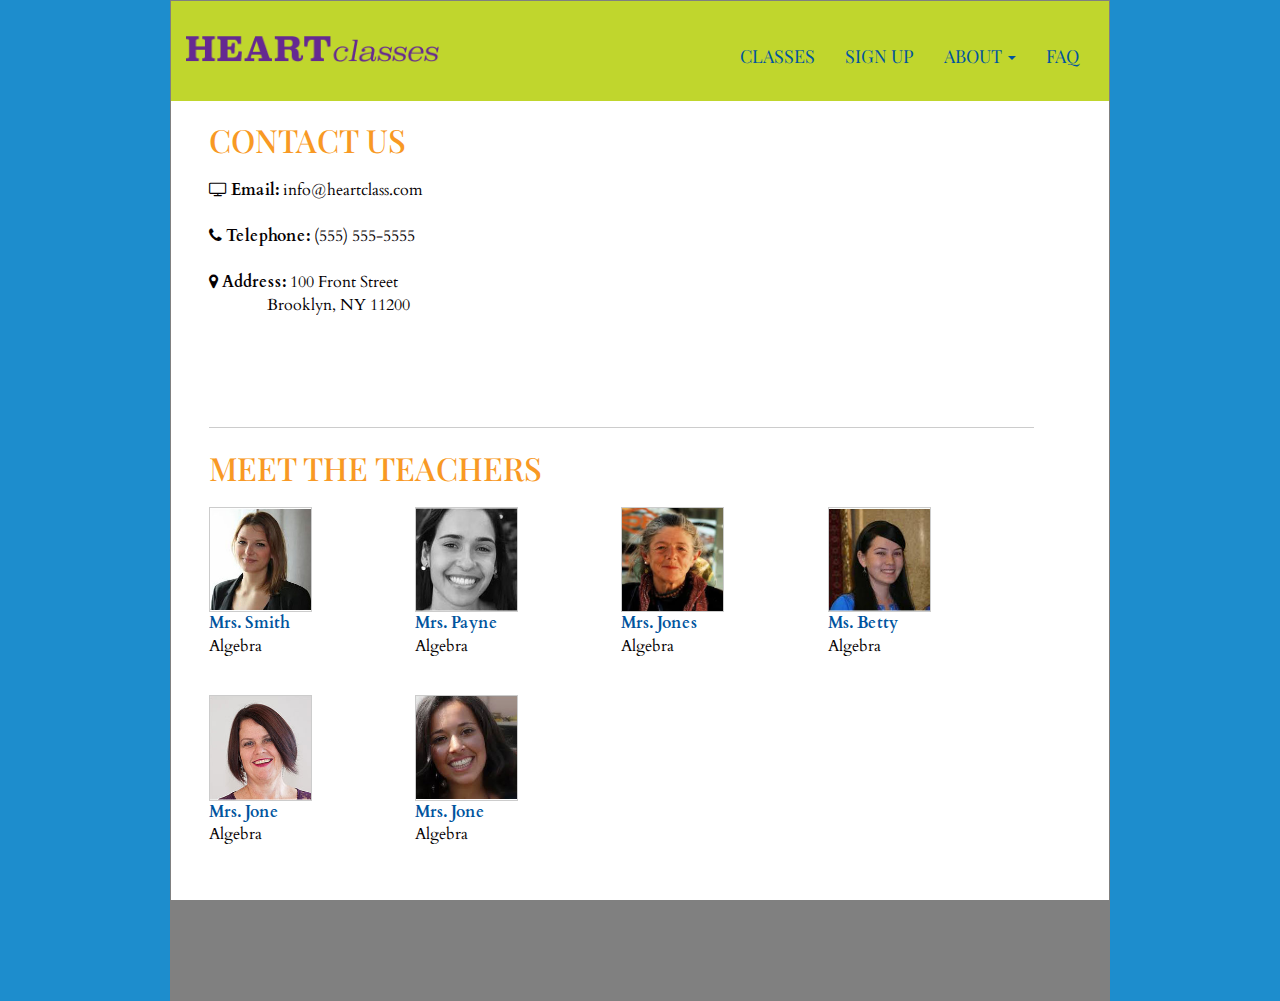
==== commit b9af02f6: "Resized, resaved images for the web" ====
--- a/about/index.html
+++ b/about/index.html
@@ -38,7 +38,7 @@
                     <span class="icon-bar"></span>
                     <span class="icon-bar"></span>
                 </button>
-                <a class="navbar-brand" href="#"> <img src="../img/logo.png"></a>
+                <a class="navbar-brand" href="../index.html"> <img src="../img/logo.png"></a>
             </div>
             <!-- Collect the nav links, forms, and other content for toggling -->
             <div class="collapse navbar-collapse" id="bs-example-navbar-collapse-1">
--- a/css/main.css
+++ b/css/main.css
@@ -177,7 +177,7 @@
 
 
 .btn {
-    background-color:pink;
+    background-color:#c0d62d;
     color:$main-menu;
     font-size:1.125rem;
     font-weight:bold;
@@ -578,27 +578,27 @@
 
 
 #team-img-teacher1 {
-    background-image:url('../img/teacher1.jpg');
+    background-image:url('../img/new-teacher1.jpg');
 }
 
 #team-img-teacher2 {
-    background-image:url('../img/teacher2.jpg');
+    background-image:url('../img/new-teacher2.jpg');
 }
 
 #team-img-teacher3 {
-    background-image:url('../img/teacher3.jpg');
+    background-image:url('../img/new-teacher3.jpg');
 }
 
 #team-img-teacher4 {
-    background-image:url('../img/teacher4.jpg');
+    background-image:url('../img/new-teacher4.jpg');
 }
 
 #team-img-teacher5 {
-    background-image:url('../img/teacher5.jpg');
+    background-image:url('../img/new-teacher5.jpg');
 }
 
 #team-img-teacher6 {
-    background-image:url('../img/teacher6.jpg');
+    background-image:url('../img/new-teacher6.jpg');
 }
 
 .team-img{
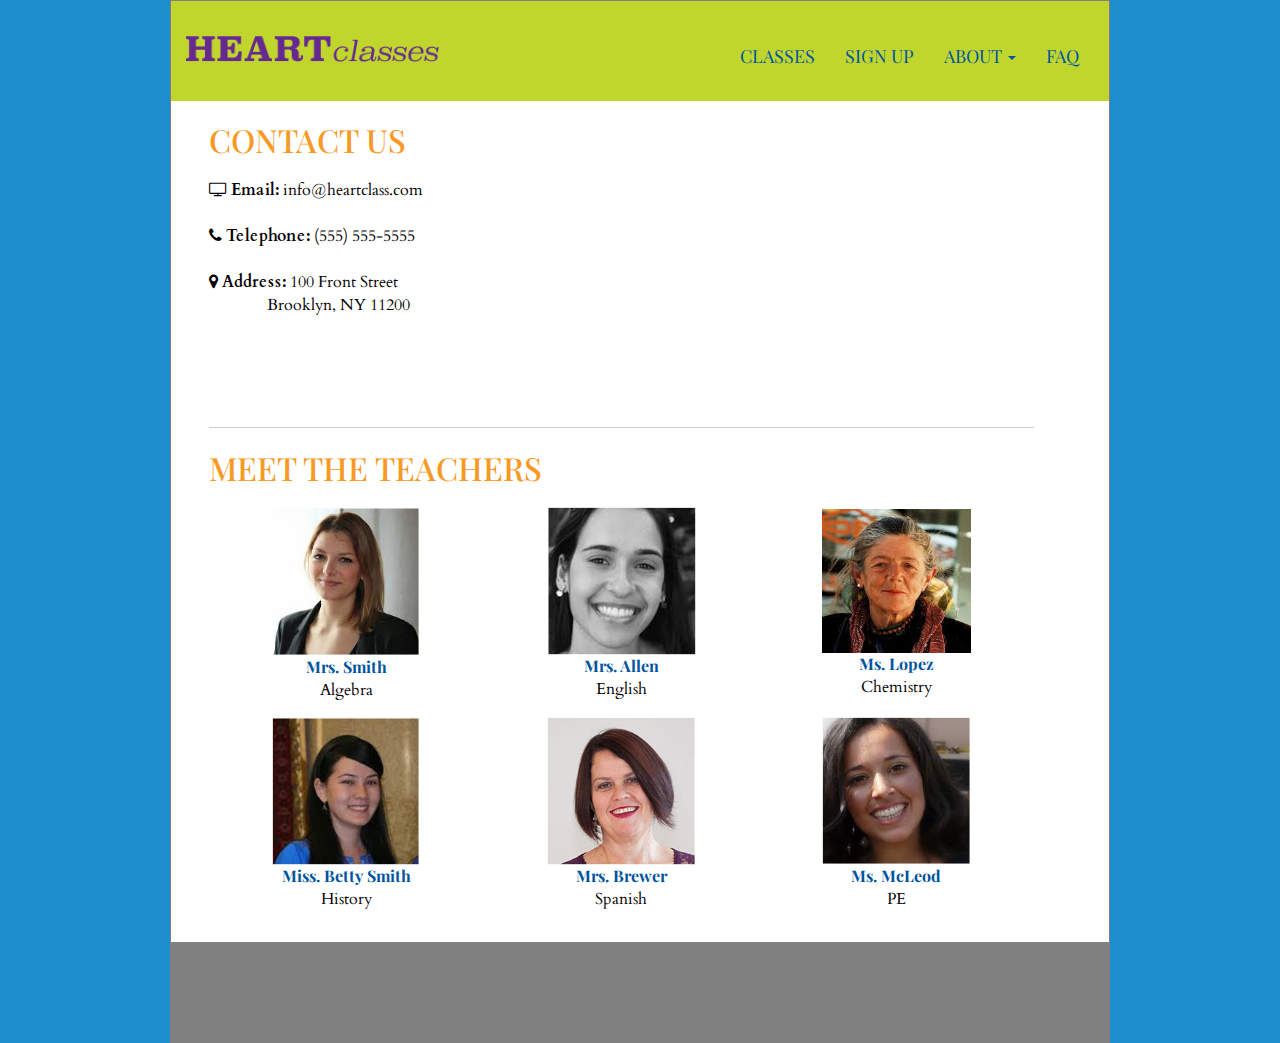
==== commit b8833a29: "Changed About page Teacher section to a flex css" ====
--- a/about/index.html
+++ b/about/index.html
@@ -21,6 +21,10 @@
 
     <link rel="stylesheet" href="../css/normalize.css">
     <link rel="stylesheet" href="../css/main.css">
+
+     <link rel="stylesheet" href="../css/redo-main.css">
+
+
     <script src="js/vendor/modernizr-2.8.3.min.js"></script>
 </head>
 
@@ -77,98 +81,76 @@
          <div class="clear"></div>
        </section>
 
+       <section id="teachers2">
+           <div class="title">
+               <hr>
+               <h1>Meet the Teachers</h1>
+           </div>
+           <div class="bio-wrap">
+               <div class="bio">
+                   <div class="bio-pic">
+                       <img src="../img/new-teacher1.jpg" alt="Mrs. Jones">
+                   </div>
+                   <div class="bio-title">
+                       <a id ='name' href="../teachers/index.html">Mrs. Smith</a><br>
+                       <p id='class'> Algebra </p>
+                   </div>
+                </div>
+           
+               <div class="bio">
+                   <div class="bio-pic">
+                       <img src="../img/new-teacher2.jpg" alt="Mrs. Jones">
+                   </div>
+                   <div class="bio-title">
+                      <a id ='name' href="../teachers/index.html">Mrs. Allen</a><br>
+                       <p id='class'> English </p>
+                   </div>
+                </div>
+           
+               <div class="bio">
+                   <div class="bio-pic">
+                       <img src="../img/new-teacher3.jpg" alt="Mrs. Jones">
+                   </div>
+                   <div class="bio-title">
+                       <a id ='name' href="../teachers/index.html">Ms. Lopez</a><br>
+                       <p id='class'> Chemistry </p>
+                   </div>
+                </div>
+          
+               <div class="bio">
+                   <div class="bio-pic">
+                       <img src="../img/new-teacher4.jpg" alt="Mrs. Jones">
+                   </div>
+                   <div class="bio-title">
+                       <a id ='name' href="../teachers/index.html">Miss. Betty Smith</a><br>
+                       <p id='class'> History </p>
+                   </div>
+                </div>
+           
+               <div class="bio">
+                   <div class="bio-pic">
+                       <img src="../img/new-teacher5.jpg" alt="Mrs. Jones">
+                   </div>
+                   <div class="bio-title">
+                       <a id ='name' href="../teachers/index.html">Mrs. Brewer</a><br>
+                       <p id='class'> Spanish </p>
+                   </div>
+                </div>
+          
+               <div class="bio">
+                   <div class="bio-pic">
+                       <img src="../img/new-teacher6.jpg" alt="Mrs. Jones">
+                   </div>
+                   <div class="bio-title">
+                       <a id ='name' href="../teachers/index.html">Ms. McLeod</a><br>
+                       <p id='class'> PE </p>
+                   </div>
+                </div>
+           </div>
+       </section>
 
 
-
-     <section id="teachers" class="meet-the-team">
-        <hr>
-        <h1>Meet the Teachers</h1>
-        <div class="bio">
-
-            <a href="teachers/index.html"><div class="team-img"  id="team-img-teacher1"></div></a>
-            <p class="team-name"><a href="../teachers/index.html">Mrs. Smith</a><br>
-                Algebra</p>
-
-                <p class="team-bio">Lorem ipsum dolor sit amet, consectetur adipisicing elit, sed do eiusmod tempor incididunt ut labore et dolore magna aliqua. Ut enim ad minim veniam,
-                    quis ßnostrud exercitation ullamco laboris nisi ut aliquip ex ea commodo
-                    consequat. Duis aute irure dolor in reprehenderit in voluptate velit esse
-                    cillum dolore eu fugiat. 
-                </p>
-                <div class="clear"></div>
-            </div>
-
-            <div class="bio">
-
-                <div class="team-img"  id="team-img-teacher2"></div>
-                <p class="team-name"><a href="../teachers/index.html"><strong>Mrs. Payne</strong></a><br>
-                    Algebra</p>
-
-                    <p class="team-bio">Lorem ipsum dolor sit amet, consectetur adipisicing elit, sed do eiusmod tempor incididunt ut labore et dolore magna aliqua. Ut enim ad minim veniam,
-                        quis ßnostrud exercitation ullamco laboris nisi ut aliquip ex ea commodo
-                        consequat. Duis aute irure dolor in reprehenderit in voluptate velit esse
-                        cillum dolore eu fugiat.
-                    </p>
-                    <div class="clear"></div>
-                </div>
-
-                <div class="bio">
-
-                    <div class="team-img"  id="team-img-teacher3"></div>
-                    <p class="team-name"><a href="../teachers/index.html"><strong>Mrs. Jones</strong></a><br>
-                        Algebra</p>
-
-                        <p class="team-bio">Lorem ipsum dolor sit amet, consectetur adipisicing elit, sed do eiusmod tempor incididunt ut labore et dolore magna aliqua. Ut enim ad minim veniam,
-                            quis ßnostrud exercitation ullamco laboris nisi ut aliquip ex ea commodo
-                            consequat. Duis aute irure dolor in reprehenderit in voluptate velit esse
-                            cillum dolore eu fugiat.
-                        </p>
-                        <div class="clear"></div>
-                    </div>
-
-                    <div class="bio">
-
-                        <div class="team-img"  id="team-img-teacher4"></div>
-                        <p class="team-name"><a href="../teachers/index.html"><strong>Ms. Betty</strong></a><br>
-                            Algebra</p>
-
-                            <p class="team-bio">Lorem ipsum dolor sit amet, consectetur adipisicing elit, sed do eiusmod tempor incididunt ut labore et dolore magna aliqua. Ut enim ad minim veniam,
-                                quis ßnostrud exercitation ullamco laboris nisi ut aliquip ex ea commodo
-                                consequat. Duis aute irure dolor in reprehenderit in voluptate velit esse
-                                cillum dolore eu fugiat. 
-                            </p>
-                            <div class="clear"></div>
-                        </div>
-
-                        <div class="bio">
-
-                            <div class="team-img"  id="team-img-teacher5"></div>
-                            <p class="team-name"><a href="../teachers/index.html"><strong>Mrs. Jone</strong></a><br>
-                                Algebra</p>
-
-                                <p class="team-bio">Lorem ipsum dolor sit amet, consectetur adipisicing elit, sed do eiusmod tempor incididunt ut labore et dolore magna aliqua. Ut enim ad minim veniam,
-                                    quis ßnostrud exercitation ullamco laboris nisi ut aliquip ex ea commodo
-                                    consequat. Duis aute irure dolor in reprehenderit in voluptate velit esse
-                                    cillum dolore eu fugiat. 
-                                </p>
-                                <div class="clear"></div>
-                            </div>
-
-                            <div class="bio">
-
-                                <div class="team-img"  id="team-img-teacher6"></div>
-                                <p class="team-name"><a href="../teachers/index.html"><strong>Mrs. Jone</strong></a><br>
-                                    Algebra</p>
-
-                                    <p class="team-bio">Lorem ipsum dolor sit amet, consectetur adipisicing elit, sed do eiusmod tempor incididunt ut labore et dolore magna aliqua. Ut enim ad minim veniam,
-                                        quis ßnostrud exercitation ullamco laboris nisi ut aliquip ex ea commodo
-                                        consequat. Duis aute irure dolor in reprehenderit in voluptate velit esse
-                                        cillum dolore eu fugiat. 
-                                    </p>
-                                    <div class="clear"></div>
-                                </div>
-                                <div class="clear"></div>
-                            </section>
-                        </article>
+                      </article>
                     </div>
 
 
--- a/css/redo-main.css
+++ b/css/redo-main.css
@@ -0,0 +1,37 @@
+@charset "UTF-8";
+#teachers2 .bio-wrap {
+  display: -webkit-box;
+  display: -moz-box;
+  display: -ms-flexbox;
+  display: -webkit-flex;
+  display: flex;
+  -webkit-box-pack: space-around;
+  -moz-box-pack: space-around;
+  -ms-flex-pack: space-around;
+  -webkit-justify-content: space-around;
+  justify-content: space-around;
+  -webkit-box-align: center;
+  -moz-box-align: center;
+  /* OLD… */
+  -ms-flex-align: center;
+  /* You know the drill now… */
+  -webkit-align-items: center;
+  align-items: center;
+  flex-flow: row wrap;
+}
+#teachers2 .bio-wrap .bio {
+  min-width: 30%;
+}
+#teachers2 .bio-wrap .bio .bio-pic {
+  max-width: 60%;
+  margin: 0 auto;
+}
+#teachers2 .bio-wrap .bio .bio-pic img {
+  width: 100%;
+}
+#teachers2 .bio-wrap .bio .bio-title {
+  text-align: center;
+}
+#teachers2 .bio-wrap .bio .bio-title p {
+  margin-bottom: 0;
+}
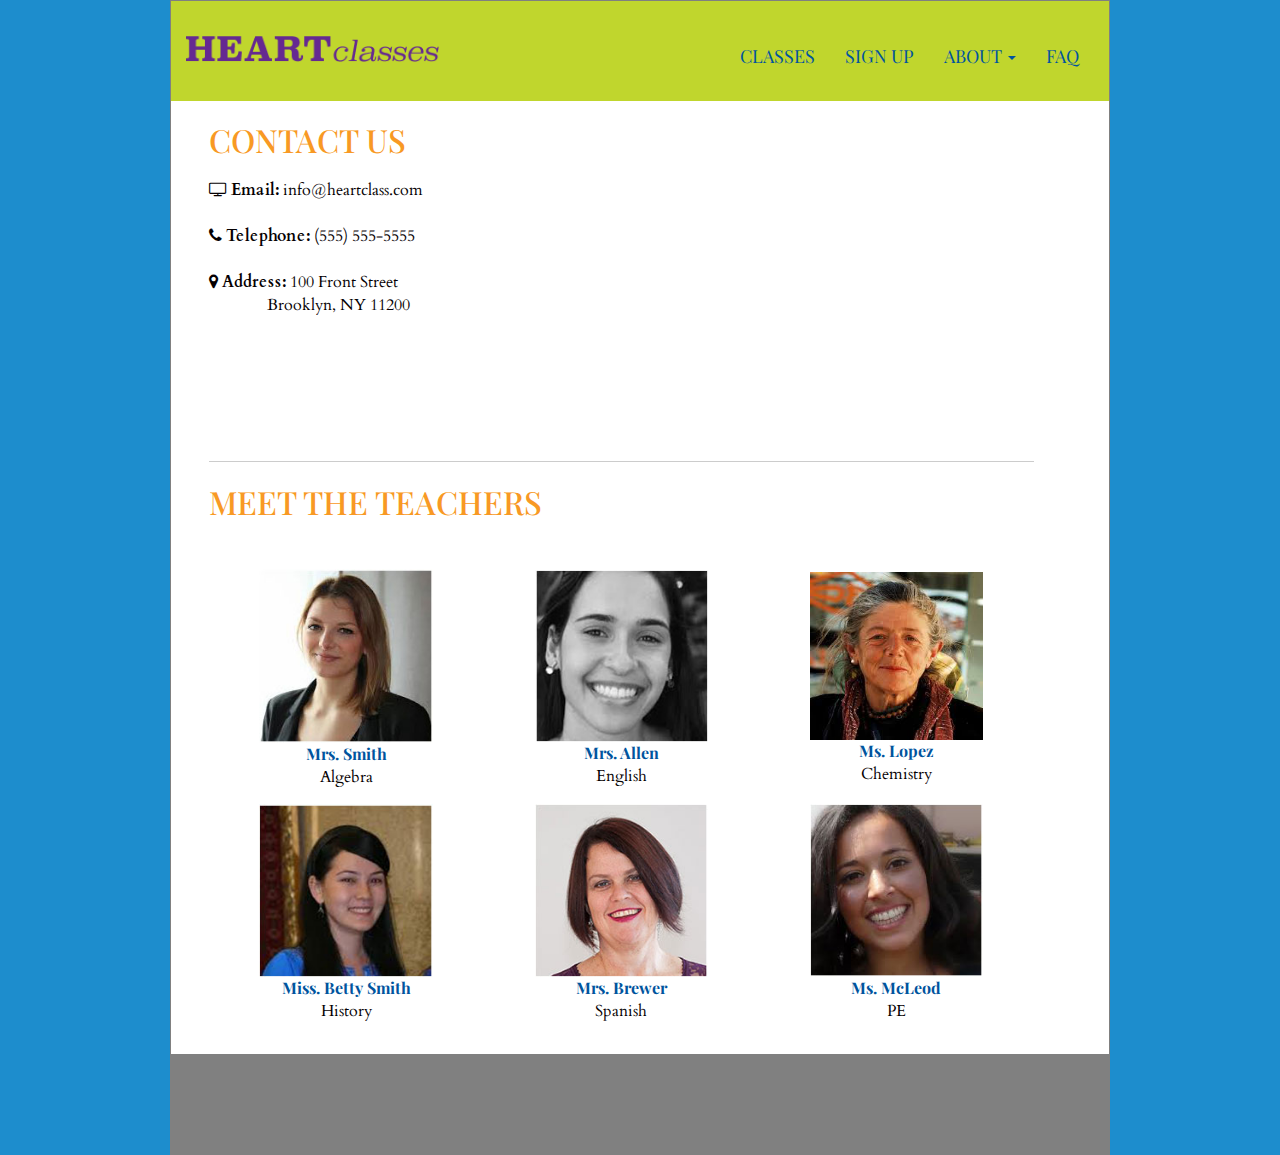
==== commit c79017c9: "Fixed  links on sign up and teacher page" ====
--- a/about/index.html
+++ b/about/index.html
@@ -176,14 +176,6 @@
     <script src="../js/plugins.js"></script>
     <script src="../js/main.js"></script>
 
-    <!-- Google Analytics: change UA-XXXXX-X to be your site's ID. -->
-    <script>
-        (function(b,o,i,l,e,r){b.GoogleAnalyticsObject=l;b[l]||(b[l]=
-            function(){(b[l].q=b[l].q||[]).push(arguments)});b[l].l=+new Date;
-        e=o.createElement(i);r=o.getElementsByTagName(i)[0];
-        e.src='https://www.google-analytics.com/analytics.js';
-        r.parentNode.insertBefore(e,r)}(window,document,'script','ga'));
-        ga('create','UA-XXXXX-X','auto');ga('send','pageview');
-    </script>
+ 
 </body>
 </html>
--- a/css/main.css
+++ b/css/main.css
@@ -108,6 +108,7 @@
     background-color:white;
     font-size:16px;
     font-family: 'Playfair Display', serif;
+
 }
 
 
@@ -165,6 +166,7 @@
 .main-content {
     width:96%;
     padding:0 4%;
+
    
 
 }
@@ -658,6 +660,7 @@
 .signup-page {
     width:100%;
     margin-bottom:10px;
+  
 }
 
 .signup-page .btn {
@@ -972,6 +975,8 @@
         margin:0 auto;
         border:1px solid grey;
         background-color:white;
+        height:100%;
+        margin-bottom:-100px;
 
     }
 
--- a/css/redo-main.css
+++ b/css/redo-main.css
@@ -1,4 +1,22 @@
 @charset "UTF-8";
+#team-img-teacher6 {
+  background-image: url("../img/new-teacher6.jpg");
+}
+
+.team-img {
+  background-position: center;
+  background-size: cover;
+  background-repeat: no-repeat;
+  width: 30%;
+  padding-bottom: 30%;
+  float: left;
+  margin-right: 20px;
+  border: 1px solid #ccc;
+}
+
+#teachers2 .title {
+  margin: 50px 0;
+}
 #teachers2 .bio-wrap {
   display: -webkit-box;
   display: -moz-box;
@@ -23,7 +41,8 @@
   min-width: 30%;
 }
 #teachers2 .bio-wrap .bio .bio-pic {
-  max-width: 60%;
+  max-width: 70%;
+  min-width: 60%;
   margin: 0 auto;
 }
 #teachers2 .bio-wrap .bio .bio-pic img {
